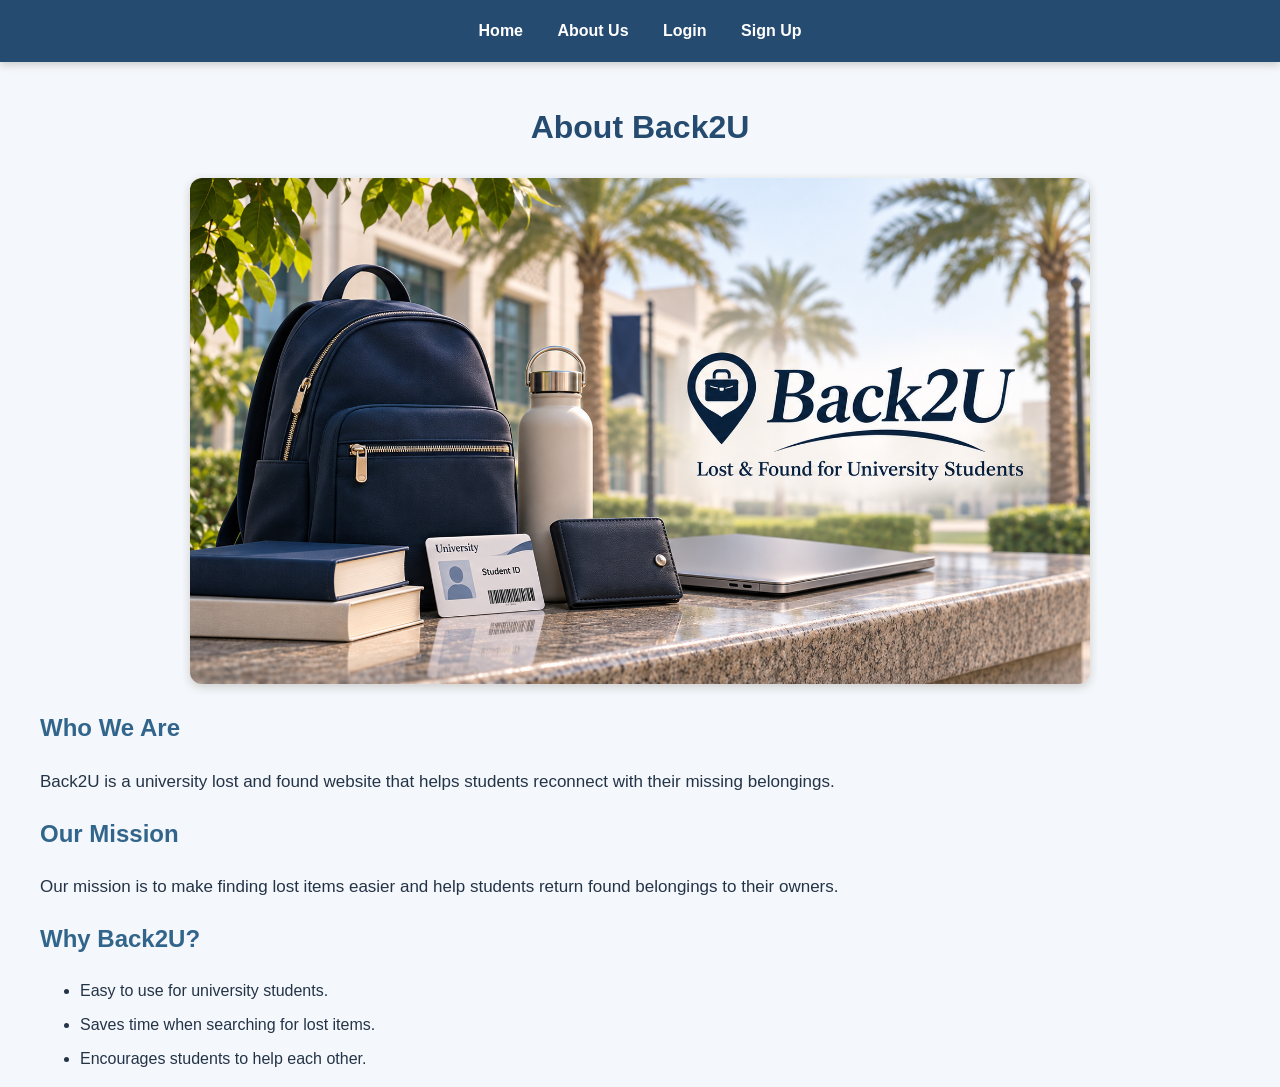
==== about.html @ b720b1a7 "Add Home and About Us pages with CSS and images" ====
<!DOCTYPE html>
<html lang="en">
<head>
<meta charset="UTF-8">
<title>Back2U - About Us</title>
<link rel="stylesheet" href="style.css">
</head>
<body>

<nav>
<a href="index.html">Home</a>
<a href="about.html">About Us</a>
<a href="login.html">Login</a>
<a href="signup.html">Sign Up</a>
</nav>

<h1>About Back2U</h1>
<img src="images/back2u-banner.jpg"
alt="Back2U Lost and Found"
class="banner-image"
usemap="#about-map">

<map name="about-map">
<area shape="default"
href="about.html"
alt="About Us">
</map>


<h2>Who We Are</h2>
<p>
Back2U is a university lost and found
website that helps students reconnect
with their missing belongings.
</p>

<h2>Our Mission</h2>
<p>
Our mission is to make finding lost
items easier and help students return
found belongings to their owners.
</p>

<h2>Why Back2U?</h2>
<ul>
<li>Easy to use for university students.</li>
<li>Saves time when searching for lost items.</li>
<li>Encourages students to help each other.</li>
</ul>

</body>
</html>
---- style.css ----
body {
font-family: Arial, sans-serif;
background-color: #f4f7fb;
color: #243447;
margin: 0;
line-height: 1.6;
}

nav {
background-color: #264b70;
padding: 18px;
text-align: center;
position: relative;
z-index: 10;
box-shadow: 0 3px 8px #cccccc;
}

nav a {
color: white;
text-decoration: none;
margin: 15px;
font-weight: bold;
}

nav a:hover {
color: #a9d8ff;
}

h1 {
color: #264b70;
text-align: center;
margin-top: 40px;
}

h2 {
color: #32658b;
}

p, h2, ol, ul {
margin-left: 40px;
margin-right: 40px;
}

p {
font-size: 17px;
}

li {
margin-bottom: 8px;
}

/* Table Design */
table {
margin: 20px 40px;
border-collapse: collapse;
width: 70%;
background-color: white;
box-shadow: 0 2px 6px #cccccc;
}

th, td {
border: 1px solid #cccccc;
padding: 12px;
text-align: left;
}

th {
background-color: #264b70;
color: white;
}
.banner-image {
display: block;
width: 85%;
max-width: 900px;
height: auto;
margin: 25px auto;
border-radius: 12px;
box-shadow: 0 3px 10px #cccccc;
}
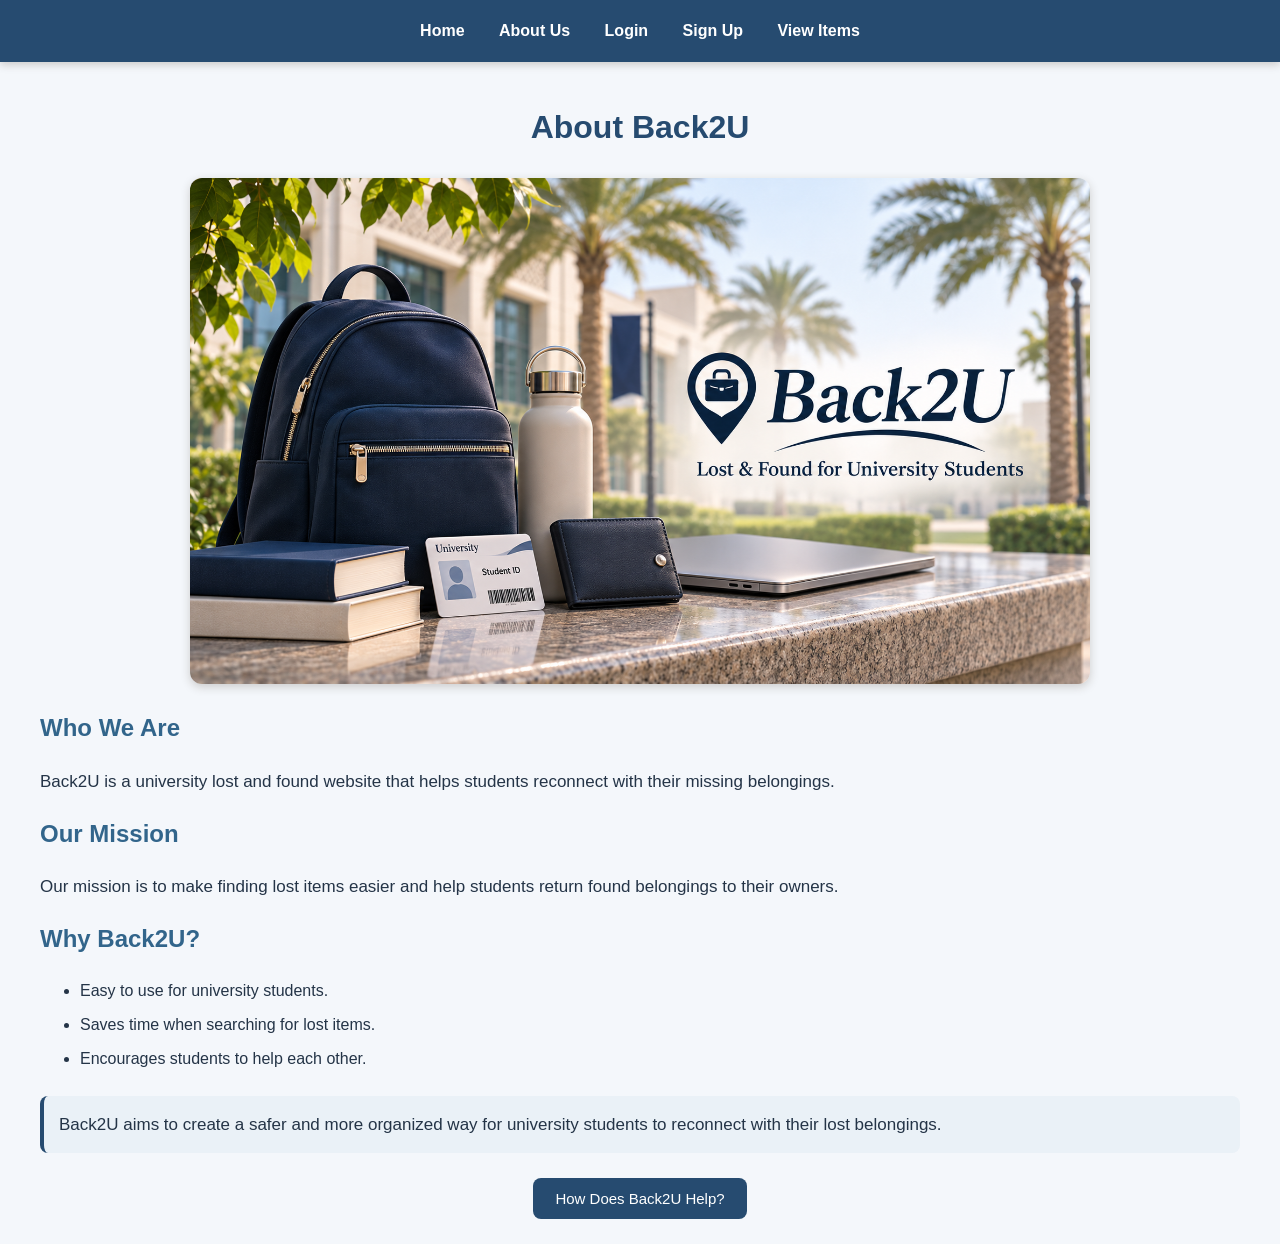
==== commit 4cfeedaa: "add javaScript features and improve website design" ====
--- a/about.html
+++ b/about.html
@@ -4,6 +4,15 @@
 <meta charset="UTF-8">
 <title>Back2U - About Us</title>
 <link rel="stylesheet" href="style.css">
+<style>
+.project-note {
+background-color: #eaf1f7;
+border-left: 4px solid #264b70;
+padding: 15px;
+margin: 25px 40px;
+border-radius: 8px;
+}
+</style>
 </head>
 <body>
 
@@ -12,6 +21,7 @@
 <a href="about.html">About Us</a>
 <a href="login.html">Login</a>
 <a href="signup.html">Sign Up</a>
+<a href="index.html#items">View Items</a>
 </nav>
 
 <h1>About Back2U</h1>
@@ -47,7 +57,44 @@
 <li>Saves time when searching for lost items.</li>
 <li>Encourages students to help each other.</li>
 </ul>
+<p class="project-note">
+Back2U aims to create a safer and more
+organized way for university students
+to reconnect with their lost belongings.
+</p>
+<div class="about-action">
+<button type="button" id="learnMoreBtn">
+How Does Back2U Help?
+</button>
 
+<p id="learnMoreText"></p>
+</div>
+
+<script>
+const learnMoreBtn =
+document.getElementById("learnMoreBtn");
+
+const learnMoreText =
+document.getElementById("learnMoreText");
+
+function showMoreInfo() {
+if (learnMoreText.textContent === "") {
+learnMoreText.textContent =
+"Back2U helps students save time " +
+"and makes returning lost items easier.";
+
+learnMoreBtn.textContent = "Hide Details";
+} else {
+learnMoreText.textContent = "";
+learnMoreBtn.textContent =
+"How Does Back2U Help?";
+}
+}
+
+learnMoreBtn.addEventListener(
+"click", showMoreInfo
+);
+</script>
 </body>
 </html>
 
--- a/style.css
+++ b/style.css
@@ -78,4 +78,92 @@
 box-shadow: 0 3px 10px #cccccc;
 }
 
+/* Search Bar Design */
+#itemSearch {
+margin-left: 40px;
+padding: 12px;
+width: 280px;
+max-width: 55%;
+border: 1px solid #b8c7d6;
+border-radius: 8px;
+font-size: 15px;
+background-color: white;
+}
 
+#searchButton {
+padding: 12px 24px;
+margin-left: 8px;
+background-color: #264b70;
+color: white;
+border: none;
+border-radius: 8px;
+font-size: 15px;
+cursor: pointer;
+}
+
+#searchButton:hover {
+background-color: #32658b;
+}
+
+#searchResult {
+margin-left: 40px;
+margin-top: 15px;
+color: #264b70;
+font-weight: bold;
+}
+
+
+/* Home Page Buttons */
+.home-actions {
+margin: 25px 40px;
+text-align: center;
+}
+
+.home-actions button {
+background-color: #264b70;
+color: white;
+padding: 12px 22px;
+margin: 8px;
+border: none;
+border-radius: 8px;
+font-size: 15px;
+cursor: pointer;
+box-shadow: 0 2px 5px #cccccc;
+}
+
+.home-actions button:hover {
+background-color: #32658b;
+}
+
+#tipMessage {
+margin: 15px auto;
+color: #264b70;
+font-size: 16px;
+text-align: center;
+}
+
+/* About Us Interactive Button */
+.about-action {
+margin: 25px 40px;
+text-align: center;
+}
+
+.about-action button {
+background-color: #264b70;
+color: white;
+padding: 12px 22px;
+border: none;
+border-radius: 8px;
+cursor: pointer;
+font-size: 15px;
+}
+
+.about-action button:hover {
+background-color: #32658b;
+}
+
+#learnMoreText {
+color: #264b70;
+margin-top: 15px;
+text-align: center;
+}
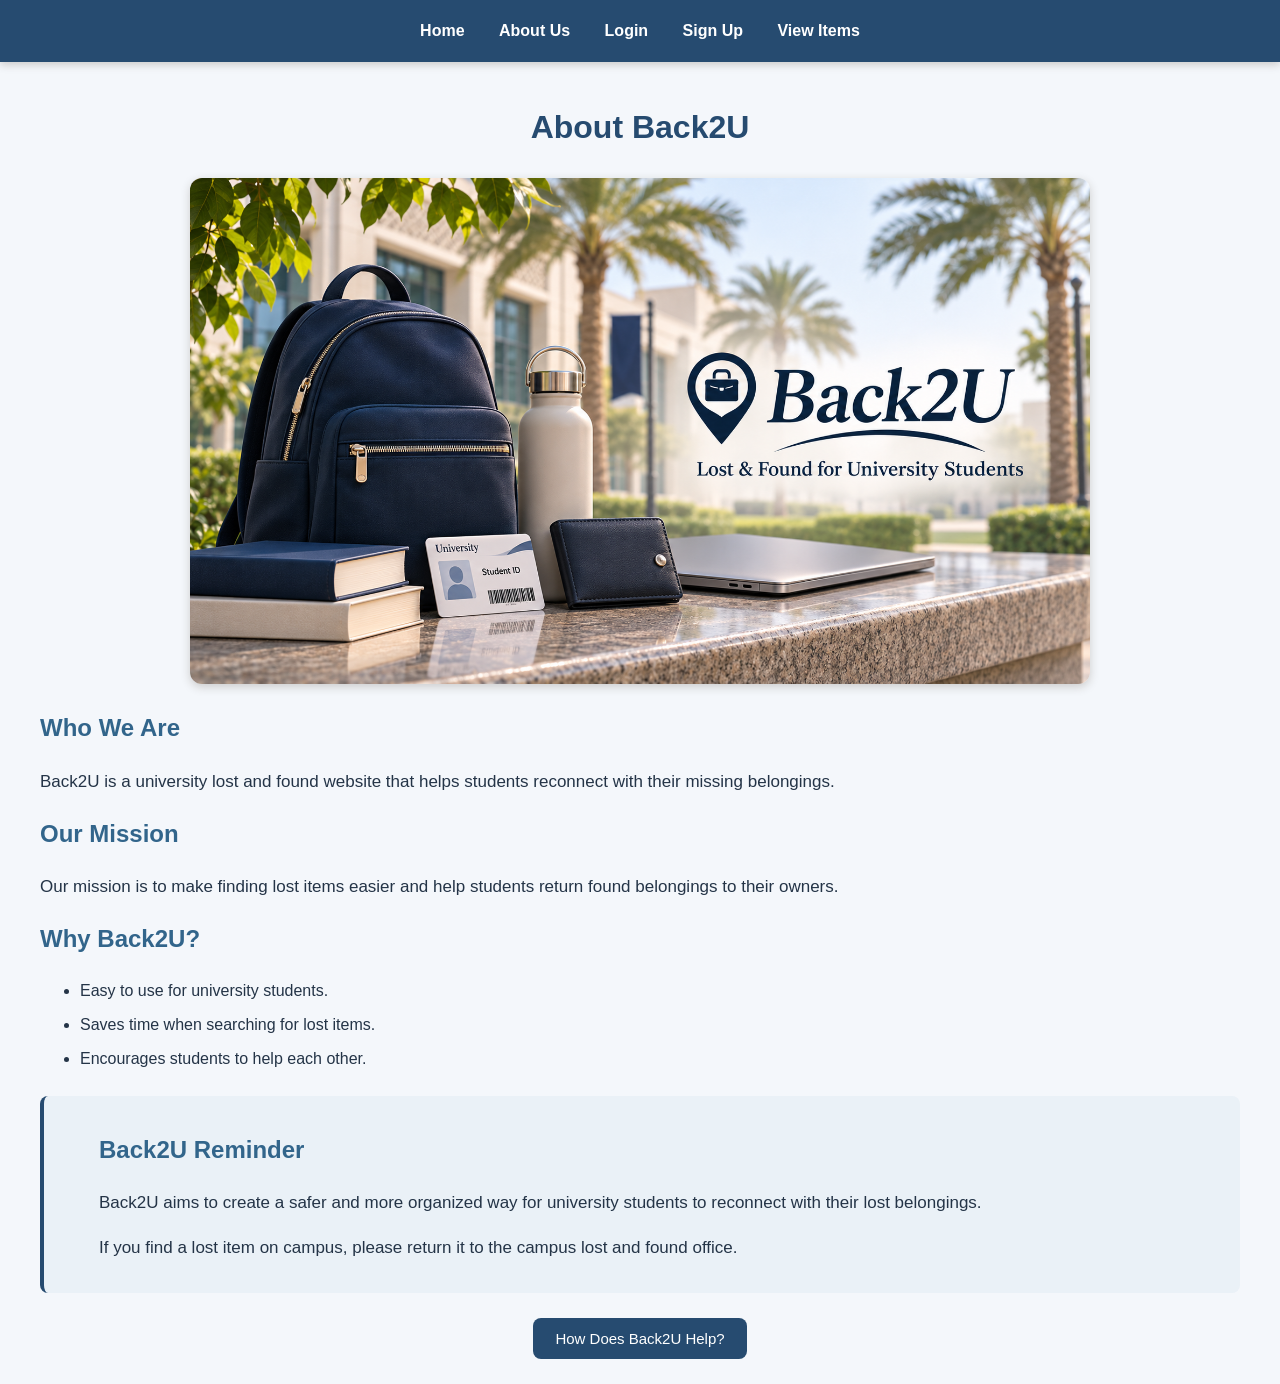
==== commit 021f5863: "add article element to about us" ====
--- a/about.html
+++ b/about.html
@@ -57,11 +57,22 @@
 <li>Saves time when searching for lost items.</li>
 <li>Encourages students to help each other.</li>
 </ul>
-<p class="project-note">
+<article class="project-note">
+<h2>Back2U Reminder</h2>
+
+<p>
 Back2U aims to create a safer and more
 organized way for university students
 to reconnect with their lost belongings.
 </p>
+
+<p>
+If you find a lost item on campus,
+please return it to the campus
+lost and found office.
+</p>
+</article>
+
 <div class="about-action">
 <button type="button" id="learnMoreBtn">
 How Does Back2U Help?
